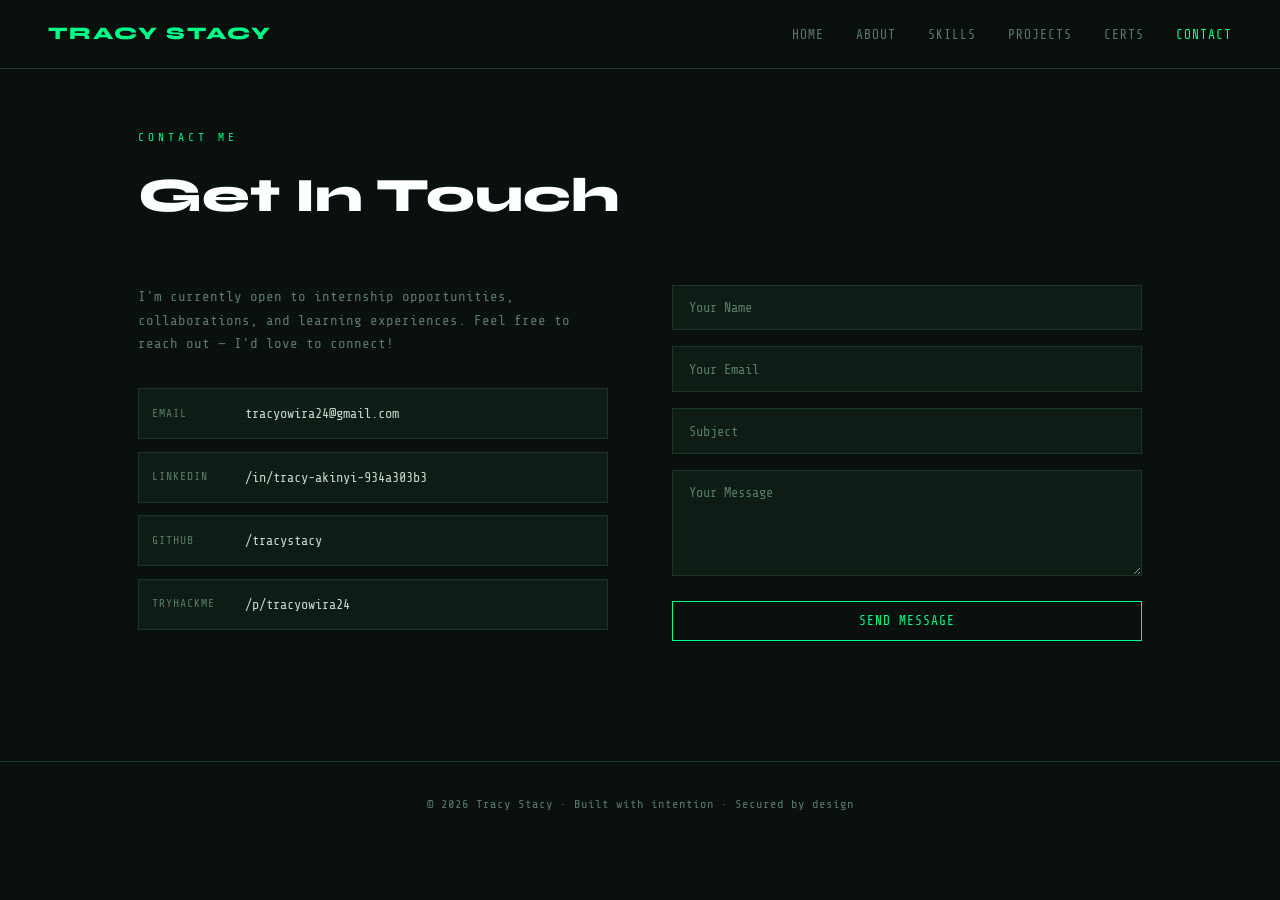
==== contact.html @ 589b8b68 "Add files via upload" ====
<!DOCTYPE html>
<html lang="en">
<head>
  <meta charset="UTF-8"/>
  <meta name="viewport" content="width=device-width, initial-scale=1.0"/>
  <title>Contact Me | Tracy Akinyi</title>
  <link rel="stylesheet" href="styles.css"/>
  <style>
    .contact-grid {
      display: grid;
      grid-template-columns: 1fr 1fr;
      gap: 4rem;
      align-items: start;
    }

    .contact-info p {
      color: var(--muted);
      font-size: 0.88rem;
      margin-bottom: 2rem;
    }

    .contact-links {
      display: flex;
      flex-direction: column;
      gap: 0.8rem;
    }

    .contact-links a {
      color: var(--text);
      text-decoration: none;
      font-size: 0.85rem;
      display: flex;
      align-items: center;
      gap: 0.8rem;
      transition: color 0.2s;
      padding: 0.8rem;
      border: 1px solid var(--border);
      background: var(--surface);
    }

    .contact-links a:hover {
      color: var(--accent);
      border-color: var(--accent);
    }

    .contact-links .link-label {
      color: var(--muted);
      font-size: 0.72rem;
      width: 80px;
      flex-shrink: 0;
      text-transform: uppercase;
      letter-spacing: 1px;
    }

    /* Form */
    .contact-form {
      display: flex;
      flex-direction: column;
      gap: 1rem;
    }

    .form-group input,
    .form-group textarea {
      width: 100%;
      background: var(--surface);
      border: 1px solid var(--border);
      color: var(--text);
      font-family: var(--mono);
      font-size: 0.85rem;
      padding: 0.9rem 1rem;
      outline: none;
      transition: border-color 0.2s;
      resize: vertical;
    }

    .form-group input:focus,
    .form-group textarea:focus {
      border-color: var(--accent);
    }

    .form-group input::placeholder,
    .form-group textarea::placeholder {
      color: var(--muted);
    }

    .form-note {
      font-size: 0.72rem;
      color: var(--muted);
      margin-top: 0.5rem;
    }

    
    #form-success {
      display: none;
      padding: 1rem;
      border: 1px solid var(--accent);
      color: var(--accent);
      font-size: 0.82rem;
      margin-top: 1rem;
    }

    @media (max-width: 768px) {
      .contact-grid { grid-template-columns: 1fr; gap: 2rem; }
    }
  </style>
</head>
<body>

  <section class="page-section" style="padding-top: 8rem;">
    <p class="section-label">Contact Me</p>
    <h2 class="section-title">Get In Touch</h2>

    <div class="contact-grid">

      <div class="contact-info">
        
        <p>
          I'm currently open to internship opportunities, collaborations,
          and learning experiences. Feel free to reach out — I'd love to connect!
        </p>

        <div class="contact-links">
         
          <a href="tracyowira24@gmail.com">
            <span class="link-label">Email</span>
            tracyowira24@gmail.com
          </a>

          <a href="https://www.linkedin.com/in/tracy-akinyi-934a303b3/" target="_blank">
            <span class="link-label">LinkedIn</span>
            /in/tracy-akinyi-934a303b3
          </a>

          <a href="https://github.com/tracystacy" target="_blank">
            <span class="link-label">GitHub</span>
            /tracystacy
          </a>

          <a href="https://tryhackme.com/p/tracyowira24" target="_blank">
            <span class="link-label">TryHackMe</span>
            /p/tracyowira24
          </a>

        </div>
      </div>

     
      <form
        class="contact-form"
        action="https://formspree.io/f/YOUR_FORM_ID"
        method="POST"
        onsubmit="handleSubmit(event)"
      >
        <div class="form-group">
          <input type="text" name="name" placeholder="Your Name" required/>
        </div>
        <div class="form-group">
          <input type="email" name="email" placeholder="Your Email" required/>
        </div>
        <div class="form-group">
          <input type="text" name="subject" placeholder="Subject"/>
        </div>
        <div class="form-group">
          <textarea rows="5" name="message" placeholder="Your Message" required></textarea>
        </div>
        <button type="submit" class="btn">Send Message</button>
        <p class="form-note">
         
        </p>
        <div id="form-success">✓ Message sent! I'll get back to you soon.</div>
      </form>

    </div>
  </section>

  <script src="nav.js"></script>
  <script>
    
    function handleSubmit(e) {
      
      e.preventDefault();
      document.getElementById('form-success').style.display = 'block';
      e.target.reset();
    }
  </script>
</body>
</html>
---- styles.css ----
/* ============================================
   PORTFOLIO - SHARED STYLES
   Used by ALL pages - always link this first
   ============================================ */

@import url('https://fonts.googleapis.com/css2?family=Share+Tech+Mono&family=Syne:wght@400;700;800&display=swap');

:root {
  --bg: #0a0f0d;
  --surface: #0f1a14;
  --border: #1a3326;
  --accent: #00ff88;
  --accent2: #00c9ff;
  --text: #c8d8d0;
  --muted: #5a7a6a;
  --danger: #ff4444;
  --mono: 'Share Tech Mono', monospace;
  --sans: 'Syne', sans-serif;
}

* { margin: 0; padding: 0; box-sizing: border-box; }

body {
  background: var(--bg);
  color: var(--text);
  font-family: var(--mono);
  line-height: 1.7;
  overflow-x: hidden;
}

/* Scanline overlay effect */
body::before {
  content: '';
  position: fixed;
  inset: 0;
  background: repeating-linear-gradient(
    0deg, transparent, transparent 2px,
    rgba(0,255,136,0.015) 2px, rgba(0,255,136,0.015) 4px
  );
  pointer-events: none;
  z-index: 9999;
}

/* ---- NAVIGATION (shared across all pages) ---- */
nav {
  position: fixed;
  top: 0; left: 0; right: 0;
  z-index: 100;
  display: flex;
  justify-content: space-between;
  align-items: center;
  padding: 1.2rem 3rem;
  background: rgba(10,15,13,0.85);
  backdrop-filter: blur(10px);
  border-bottom: 1px solid var(--border);
}

.nav-logo {
  font-family: var(--sans);
  font-weight: 800;
  font-size: 1.1rem;
  color: var(--accent);
  letter-spacing: 2px;
  text-transform: uppercase;
  text-decoration: none;
}

.nav-links {
  display: flex;
  gap: 2rem;
  list-style: none;
}

.nav-links a {
  color: var(--muted);
  text-decoration: none;
  font-size: 0.8rem;
  letter-spacing: 1px;
  text-transform: uppercase;
  transition: color 0.2s;
}

.nav-links a:hover,
.nav-links a.active { color: var(--accent); }

/* ---- BUTTONS ---- */
.btn {
  display: inline-block;
  padding: 0.75rem 1.8rem;
  font-family: var(--mono);
  font-size: 0.8rem;
  letter-spacing: 1px;
  text-transform: uppercase;
  text-decoration: none;
  border: 1px solid var(--accent);
  color: var(--accent);
  background: transparent;
  cursor: pointer;
  transition: all 0.2s;
  position: relative;
  overflow: hidden;
  z-index: 0;
}

.btn::before {
  content: '';
  position: absolute;
  inset: 0;
  background: var(--accent);
  transform: scaleX(0);
  transform-origin: left;
  transition: transform 0.2s;
  z-index: -1;
}

.btn:hover { color: var(--bg); }
.btn:hover::before { transform: scaleX(1); }

.btn-ghost {
  border-color: var(--border);
  color: var(--muted);
}
.btn-ghost:hover { color: var(--bg); border-color: var(--muted); }
.btn-ghost::before { background: var(--muted); }

/* ---- SECTION BASE ---- */
.page-section {
  padding: 6rem 3rem;
  max-width: 1100px;
  margin: 0 auto;
}

.section-label {
  font-size: 0.7rem;
  letter-spacing: 4px;
  text-transform: uppercase;
  color: var(--accent);
  margin-bottom: 0.5rem;
}

.section-title {
  font-family: var(--sans);
  font-size: clamp(1.8rem, 4vw, 3rem);
  font-weight: 800;
  color: #fff;
  margin-bottom: 3rem;
}

/* ---- TAGS ---- */
.skill-tags {
  display: flex;
  flex-wrap: wrap;
  gap: 0.4rem;
}

.tag {
  font-size: 0.7rem;
  padding: 0.2rem 0.6rem;
  background: rgba(0,255,136,0.07);
  border: 1px solid rgba(0,255,136,0.2);
  color: var(--accent);
  letter-spacing: 0.5px;
}

.tag.blue {
  background: rgba(0,201,255,0.07);
  border-color: rgba(0,201,255,0.2);
  color: var(--accent2);
}

/* ---- DIVIDER ---- */
.divider {
  border: none;
  border-top: 1px solid var(--border);
  margin: 0;
}

/* ---- FOOTER ---- */
footer {
  text-align: center;
  padding: 2rem;
  border-top: 1px solid var(--border);
  color: var(--muted);
  font-size: 0.75rem;
  letter-spacing: 1px;
}

/* ---- ANIMATIONS ---- */
@keyframes fadeUp {
  from { opacity: 0; transform: translateY(20px); }
  to   { opacity: 1; transform: translateY(0); }
}

/* ---- RESPONSIVE ---- */
@media (max-width: 768px) {
  nav { padding: 1rem 1.5rem; }
  .nav-links { gap: 1rem; }
  .page-section { padding: 4rem 1.5rem; }
}
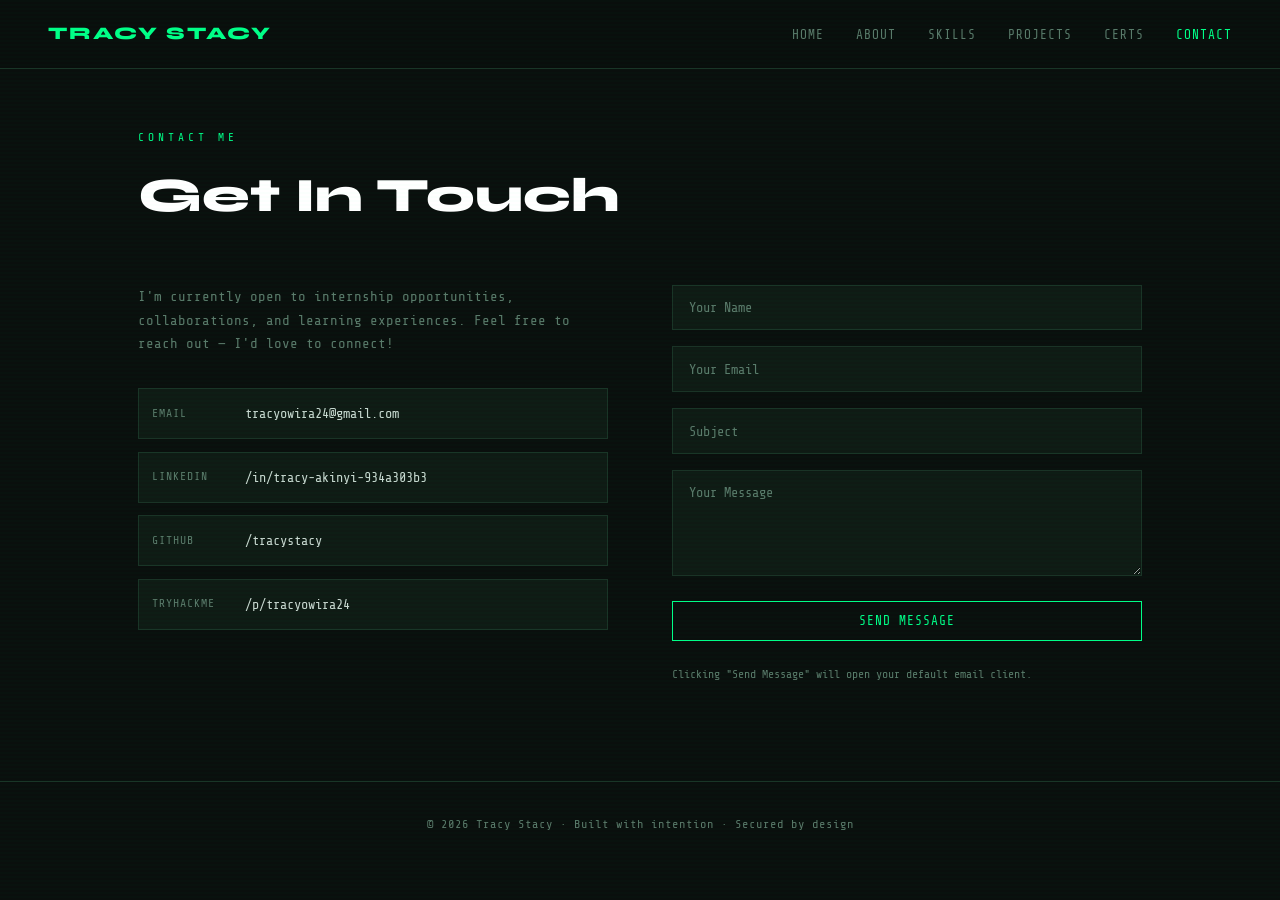
==== commit 600a248d: "Refactor contact form to open email client Updated contact form to use mailto link for email submiss" ====
--- a/contact.html
+++ b/contact.html
@@ -1,3 +1,4 @@
+
 <!DOCTYPE html>
 <html lang="en">
 <head>
@@ -89,7 +90,6 @@
       margin-top: 0.5rem;
     }
 
-    
     #form-success {
       display: none;
       padding: 1rem;
@@ -121,7 +121,8 @@
 
         <div class="contact-links">
          
-          <a href="tracyowira24@gmail.com">
+          <!-- ✅ Fixed: added mailto: prefix so clicking opens email client -->
+          <a href="mailto:tracyowira24@gmail.com">
             <span class="link-label">Email</span>
             tracyowira24@gmail.com
           </a>
@@ -144,30 +145,29 @@
         </div>
       </div>
 
-     
+      <!-- ✅ Fixed: form now builds a mailto: link and opens the user's email client -->
       <form
         class="contact-form"
-        action="https://formspree.io/f/YOUR_FORM_ID"
-        method="POST"
+        id="contact-form"
         onsubmit="handleSubmit(event)"
       >
         <div class="form-group">
-          <input type="text" name="name" placeholder="Your Name" required/>
-        </div>
-        <div class="form-group">
-          <input type="email" name="email" placeholder="Your Email" required/>
-        </div>
-        <div class="form-group">
-          <input type="text" name="subject" placeholder="Subject"/>
-        </div>
-        <div class="form-group">
-          <textarea rows="5" name="message" placeholder="Your Message" required></textarea>
+          <input type="text" id="name" name="name" placeholder="Your Name" required/>
+        </div>
+        <div class="form-group">
+          <input type="email" id="email" name="email" placeholder="Your Email" required/>
+        </div>
+        <div class="form-group">
+          <input type="text" id="subject" name="subject" placeholder="Subject"/>
+        </div>
+        <div class="form-group">
+          <textarea rows="5" id="message" name="message" placeholder="Your Message" required></textarea>
         </div>
         <button type="submit" class="btn">Send Message</button>
         <p class="form-note">
-         
+          Clicking "Send Message" will open your default email client.
         </p>
-        <div id="form-success">✓ Message sent! I'll get back to you soon.</div>
+        <div id="form-success">✓ Your email client has been opened. Send the email to complete!</div>
       </form>
 
     </div>
@@ -175,13 +175,29 @@
 
   <script src="nav.js"></script>
   <script>
-    
     function handleSubmit(e) {
-      
       e.preventDefault();
+
+      const name    = document.getElementById('name').value.trim();
+      const email   = document.getElementById('email').value.trim();
+      const subject = document.getElementById('subject').value.trim() || 'Message from Portfolio';
+      const message = document.getElementById('message').value.trim();
+
+      // Build the mailto body
+      const body = `Name: ${name}\nEmail: ${email}\n\n${message}`;
+
+      // Construct the mailto link and open it
+      const mailtoLink =
+        `mailto:tracyowira24@gmail.com` +
+        `?subject=${encodeURIComponent(subject)}` +
+        `&body=${encodeURIComponent(body)}`;
+
+      window.location.href = mailtoLink;
+
+      // Show success message and reset form
       document.getElementById('form-success').style.display = 'block';
       e.target.reset();
     }
   </script>
 </body>
-</html>+</html>
